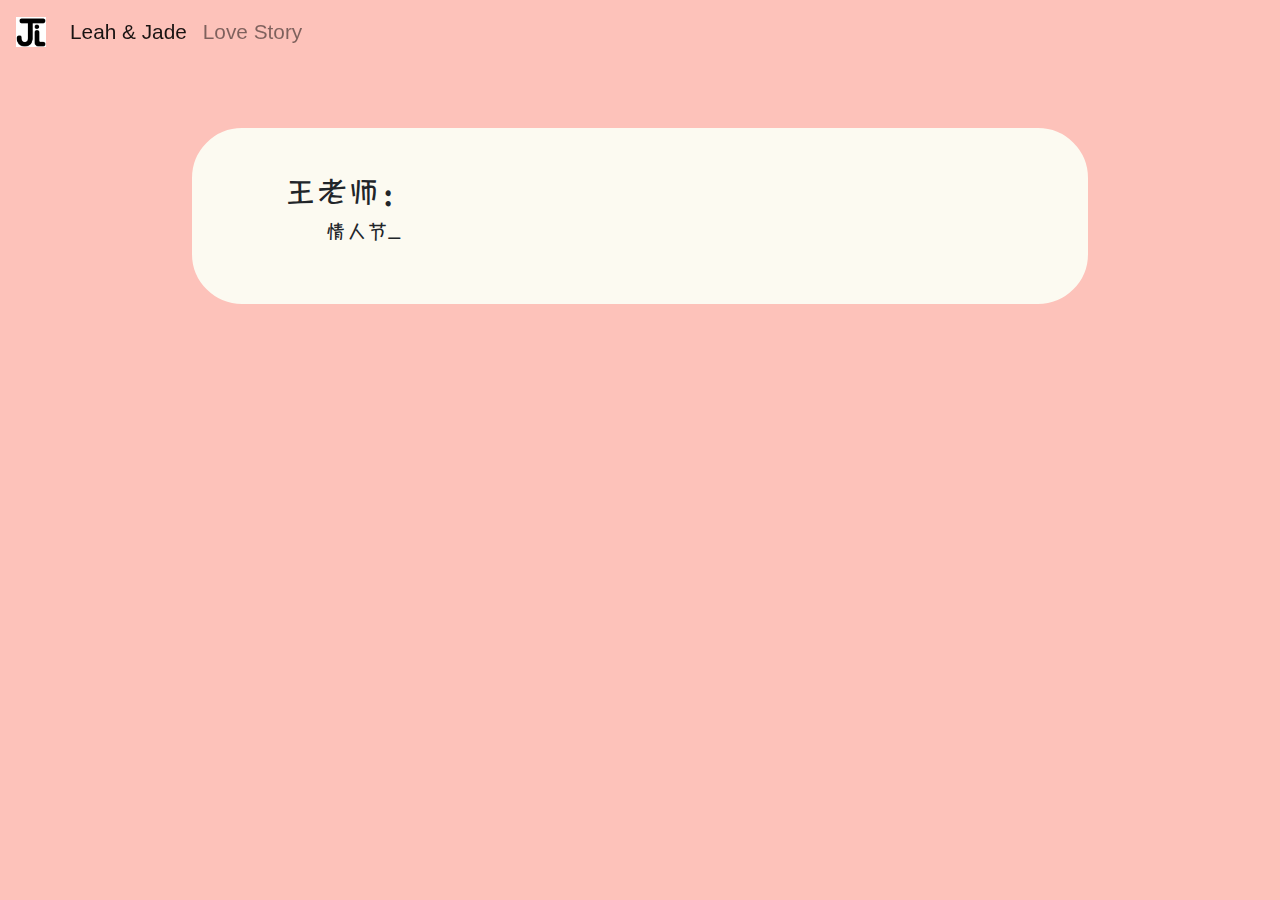
==== letter.html @ 256d9de9 "add typewriter" ====
<!DOCTYPE html>
<html lang="en">

<head>
  <meta charset="UTF-8">
  <meta name="viewport" content="width=device-width, initial-scale=1.0">
  <title>For Jade</title>
  <link rel="icon" href="/imgs/header.png" type="image/x-icon" />

  <link rel="stylesheet" href="https://maxcdn.bootstrapcdn.com/bootstrap/4.0.0/css/bootstrap.min.css"
    integrity="sha384-Gn5384xqQ1aoWXA+058RXPxPg6fy4IWvTNh0E263XmFcJlSAwiGgFAW/dAiS6JXm" crossorigin="anonymous">
  <link href="css/letter.css" type="text/css" rel="stylesheet">
  <link href="https://fonts.googleapis.com/css?family=Ma+Shan+Zheng&display=swap" rel="stylesheet">
</head>

<body>
  <audio src="./music/10000hours.mp3" autoplay></audio>
  <div>
    <nav class="navbar navbar-expand-lg navbar-light bg-color fixed-top">
      <a class="navbar-brand" href="./index.html">
        <img src="imgs/header.png" width="30" height="30" alt="">
      </a>
      <button class="navbar-toggler" type="button" data-toggle="collapse" data-target="#navbarNavAltMarkup"
        aria-controls="navbarNavAltMarkup" aria-expanded="false" aria-label="Toggle navigation">
        <span class="navbar-toggler-icon"></span>
      </button>
      <div class="collapse navbar-collapse" id="navbarNavAltMarkup">
        <div class="navbar-nav">
          <a class="nav-item nav-link active" href="./index.html">Leah & Jade <span class="sr-only">(current)</span></a>
          <a class="nav-item nav-link" href="./story.html">Love Story</a>
        </div>
      </div>
    </nav>

    <div class="element" >
      <div class="title">
        王老师：
      </div > 
      <div id="typedtext"></div> 
    </div>
    <script  src="./js/typewriter.js"></script>
    
  </div>
</body>

</html>
---- css/letter.css ----
@font-face {
    font-family: fangzheng;
    src: url('../fonts/fangzheng.ttf') format('truetype');
  }



body {
    margin: 0;
    padding: 0;
    background: #fdc2ba!important;
    /* background-image: url('../imgs/us.jpg'); */
    /* background-repeat: no-repeat; */
  background-size: 100%;
  /* background-color: rgb(250, 250, 250); */
  /* font-family: 'Ma Shan Zheng', cursive; */
  
}
.element {
    margin: 10% 15%;
    margin-bottom: 10%;
    padding: 3% 7%;
    /* padding-bottom: 10%; */
    /* padding-left: 30%; */
    /* text-align: center; */
    /* border-style: solid;
    border-width: 5px; */
    background-color: #fcfaf1;
    font-family: fangzheng;
    border: 2px solid #fcfaf1;
    border-radius: 50px;

}
.title {
    /* text-align: center; */
    font-size: 2em;
}
#typedtext p {
    font-size: 1.3em;
    text-indent: 2em;
}
nav {
    font-weight: 400;
    font-size: 1.3em;;
}
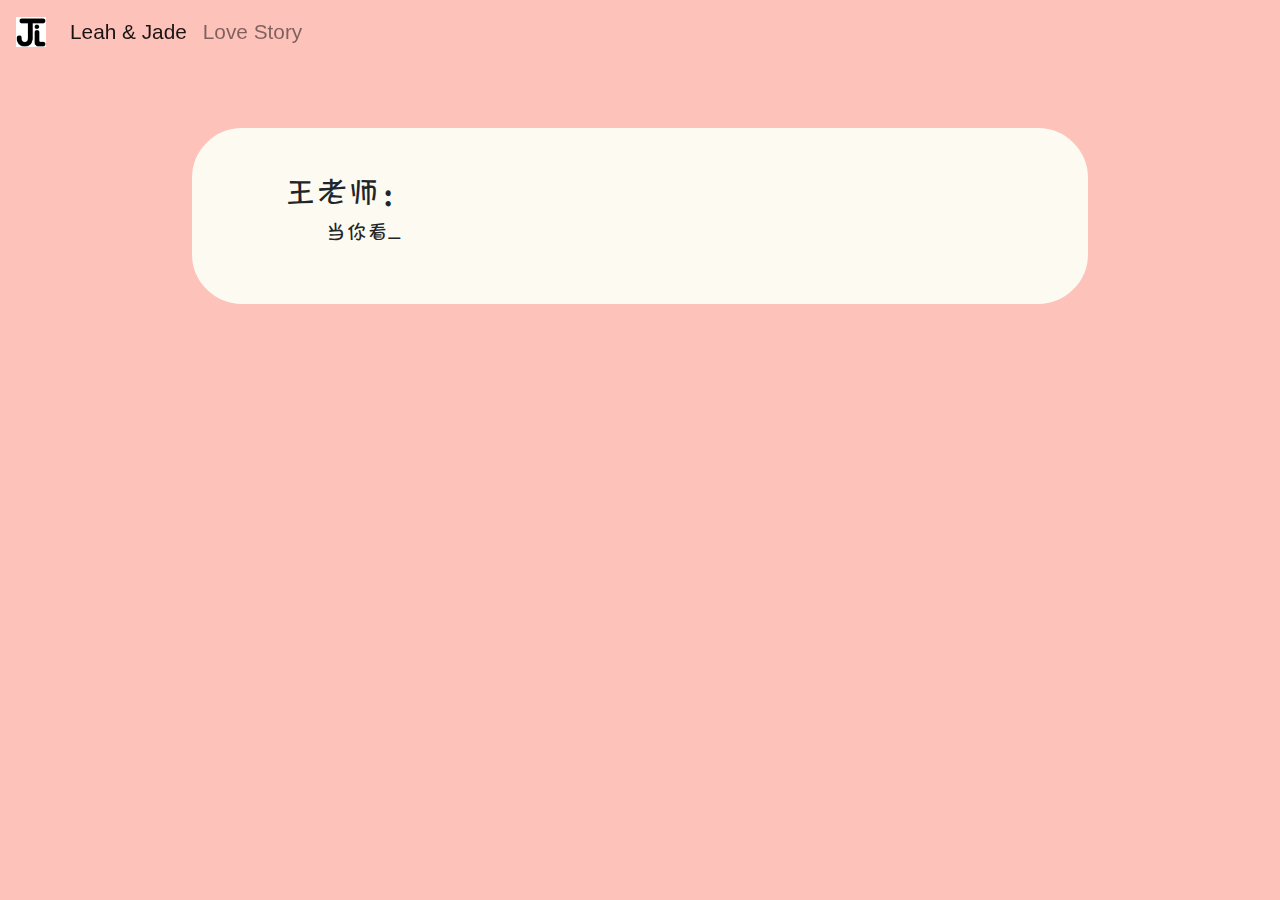
==== commit b760f42b: "add automatically scroll down" ====
--- a/letter.html
+++ b/letter.html
@@ -14,7 +14,7 @@
 </head>
 
 <body>
-  <audio src="./music/10000hours.mp3" autoplay></audio>
+  <audio src="./music/10000hours.mp3" autoplay loop></audio>
   <div>
     <nav class="navbar navbar-expand-lg navbar-light bg-color fixed-top">
       <a class="navbar-brand" href="./index.html">
@@ -32,15 +32,61 @@
       </div>
     </nav>
 
-    <div class="element" >
+    <div class="element">
       <div class="title">
         王老师：
-      </div > 
-      <div id="typedtext"></div> 
+      </div>
+      <div id="typedtext"></div>
     </div>
-    <script  src="./js/typewriter.js"></script>
-    
+    <script src="./js/typewriter.js"></script>
+
   </div>
 </body>
+<script language="JavaScript1.2">
+  /*
+  Advanced window scroller script-
+  By JavaScript Kit (www.javascriptkit.com)
+  Over 200+ free JavaScripts here!
+  */
+
+  var currentpos = 0,
+    alt = 1,
+    curpos1 = 0,
+    curpos2 = -1
+
+  function initialize() {
+    startit()
+  }
+
+  function scrollwindow() {
+    if (document.all)
+      temp = document.body.scrollTop
+    else
+      temp = window.pageYOffset
+    if (alt == 0)
+      alt = 1
+    else
+      alt = 0
+    if (alt == 0)
+      curpos1 = temp
+    else
+      curpos2 = temp
+    if (curpos1 != curpos2) {
+      if (document.all)
+        currentpos = document.body.scrollTop + 1
+      else
+        currentpos = window.pageYOffset + 1
+      window.scroll(0, currentpos)
+    } else {
+      // currentpos = 0
+      window.scroll(0, currentpos)
+    }
+  }
+
+  function startit() {
+    setInterval("scrollwindow()", 120)
+  }
+  window.onload = initialize
+</script>
 
 </html>--- a/css/letter.css
+++ b/css/letter.css
@@ -18,9 +18,9 @@
 }
 .element {
     margin: 10% 15%;
-    margin-bottom: 10%;
+    margin-bottom: 20%;
     padding: 3% 7%;
-    /* padding-bottom: 10%; */
+    /* padding-bottom: 20%; */
     /* padding-left: 30%; */
     /* text-align: center; */
     /* border-style: solid;
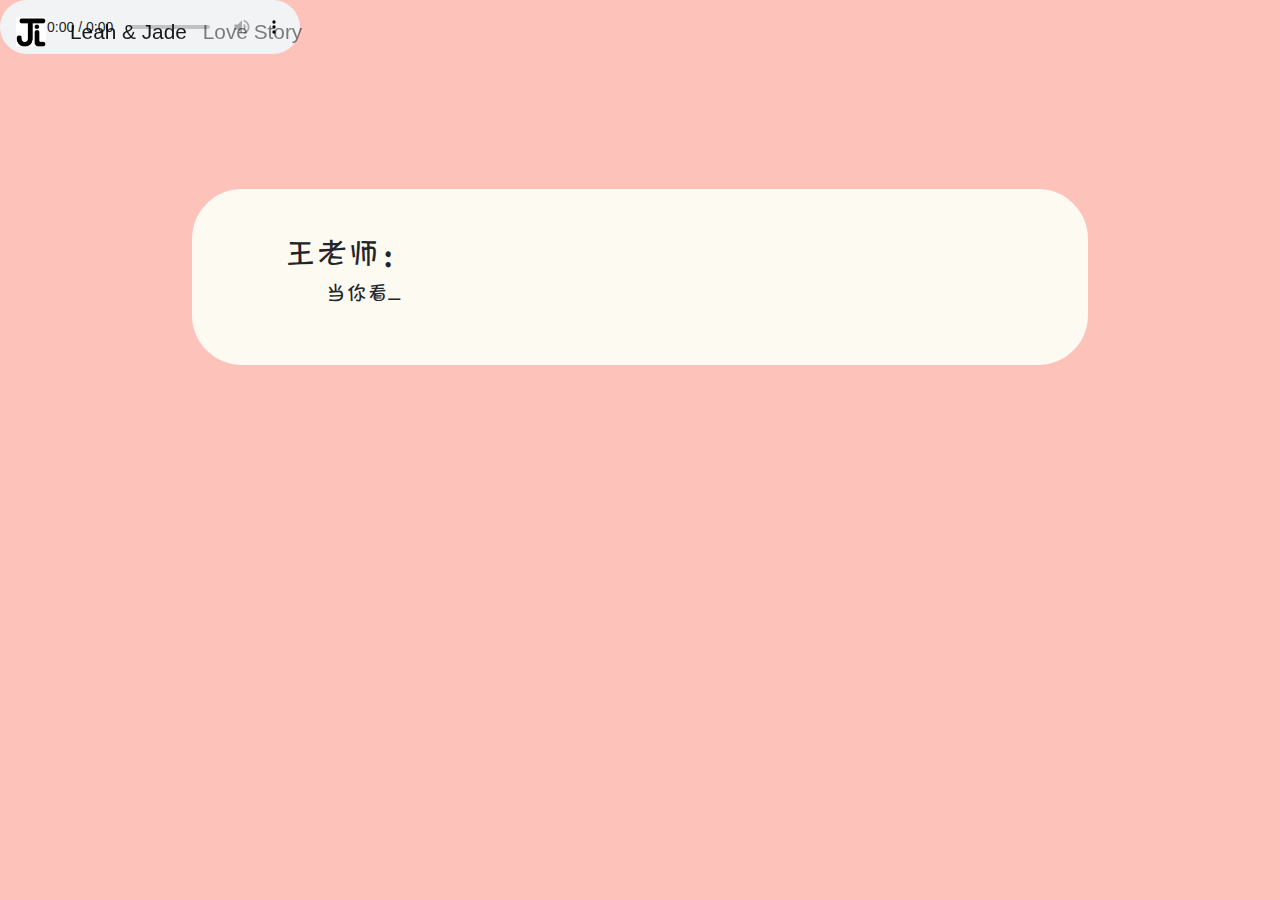
==== commit d4b448f7: "debug audio" ====
--- a/letter.html
+++ b/letter.html
@@ -14,7 +14,7 @@
 </head>
 
 <body>
-  <audio src="./music/10000hours.mp3" autoplay loop></audio>
+  <audio src="./music/10000hours.mp3" autoplay loop controls></audio>
   <div>
     <nav class="navbar navbar-expand-lg navbar-light bg-color fixed-top">
       <a class="navbar-brand" href="./index.html">
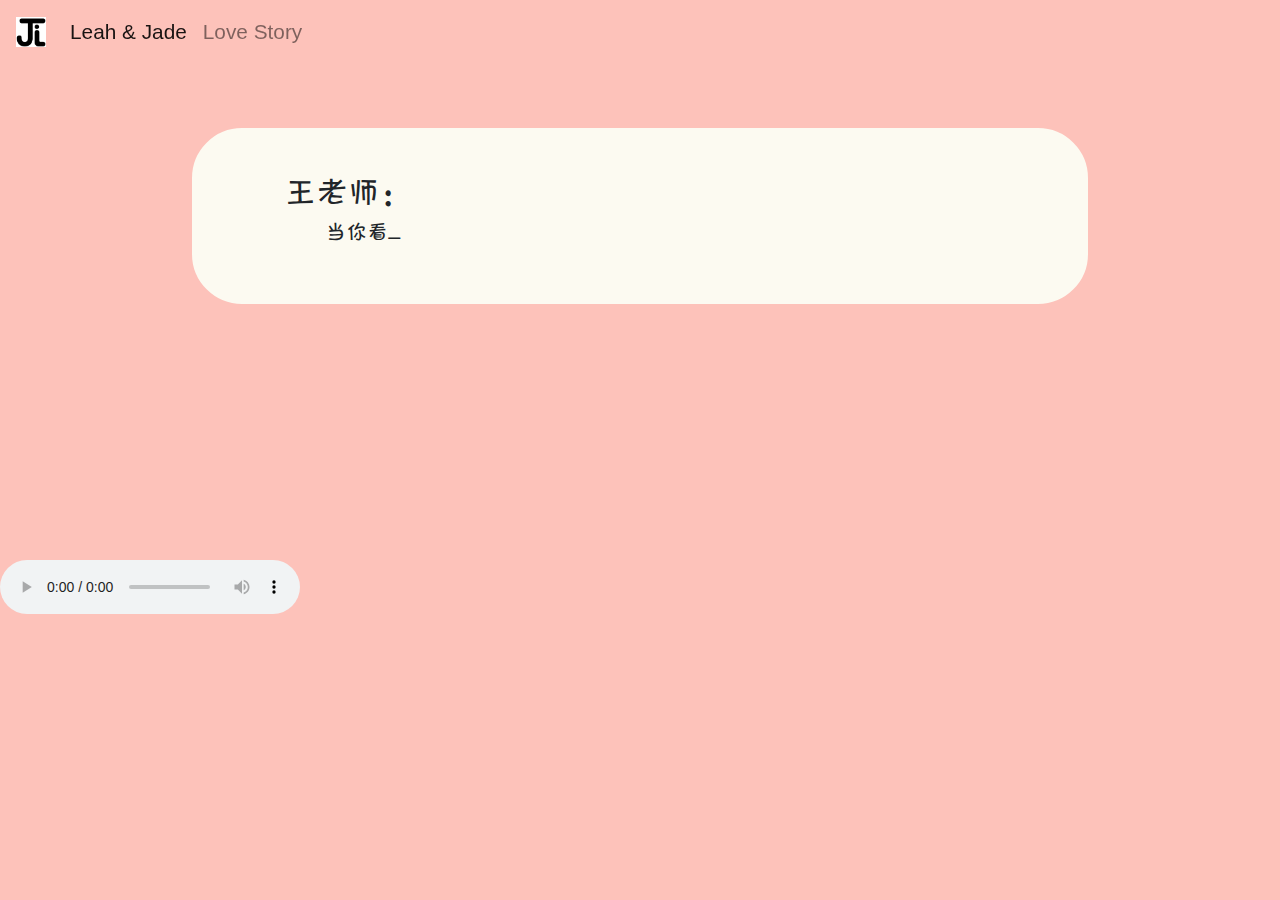
==== commit 537fb524: "audio" ====
--- a/letter.html
+++ b/letter.html
@@ -14,7 +14,7 @@
 </head>
 
 <body>
-  <audio src="./music/10000hours.mp3" autoplay loop controls></audio>
+  
   <div>
     <nav class="navbar navbar-expand-lg navbar-light bg-color fixed-top">
       <a class="navbar-brand" href="./index.html">
@@ -41,6 +41,7 @@
     <script src="./js/typewriter.js"></script>
 
   </div>
+  <audio src="./music/10000hours.mp3" autoplay loop controls></audio>
 </body>
 <script language="JavaScript1.2">
   /*
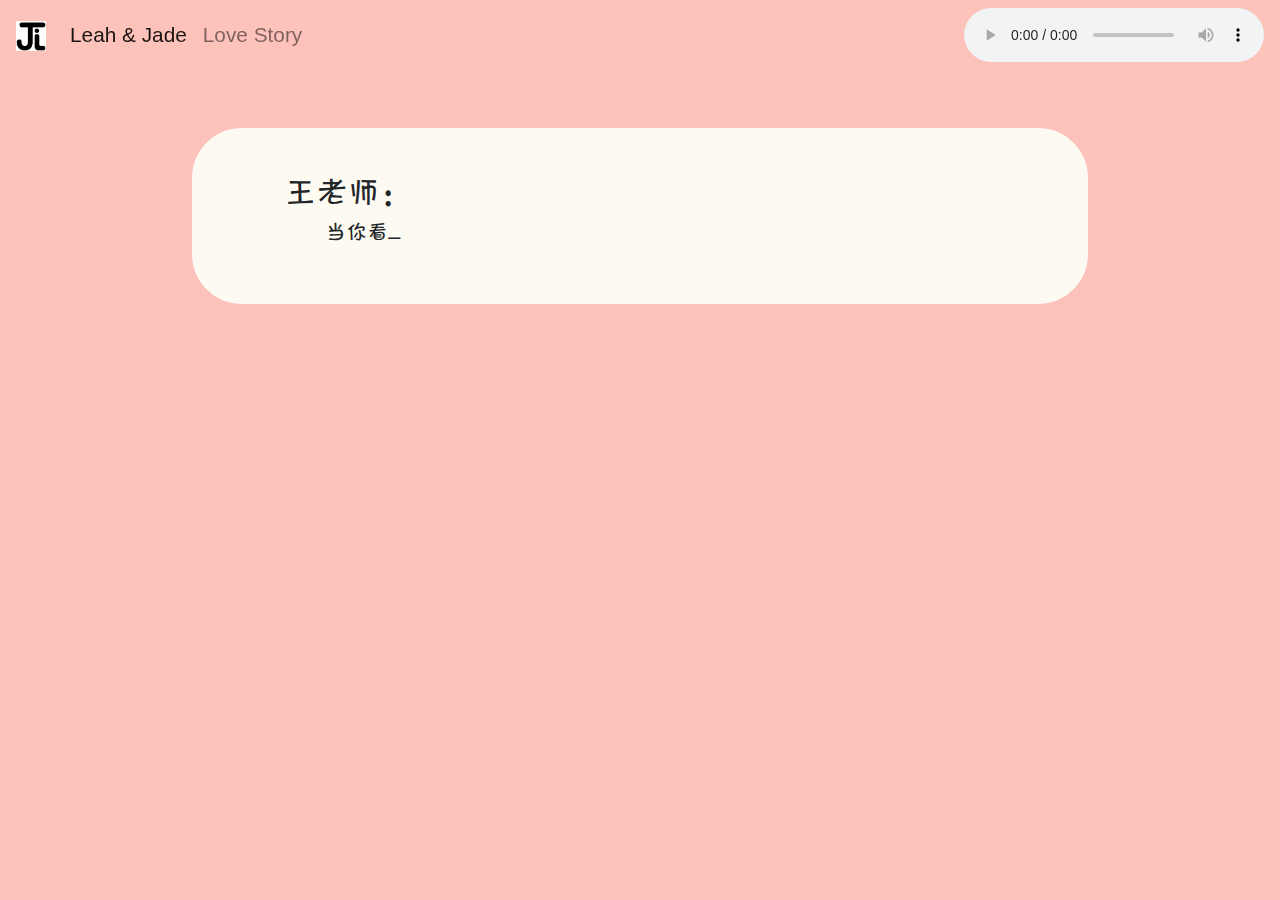
==== commit 03a67763: "audio-bar" ====
--- a/letter.html
+++ b/letter.html
@@ -30,6 +30,7 @@
           <a class="nav-item nav-link" href="./story.html">Love Story</a>
         </div>
       </div>
+      <audio class="nav navbar-nav ml-auto" src="./music/10000hours.mp3" autoplay loop controls></audio>
     </nav>
 
     <div class="element">
@@ -41,7 +42,7 @@
     <script src="./js/typewriter.js"></script>
 
   </div>
-  <audio src="./music/10000hours.mp3" autoplay loop controls></audio>
+  
 </body>
 <script language="JavaScript1.2">
   /*
